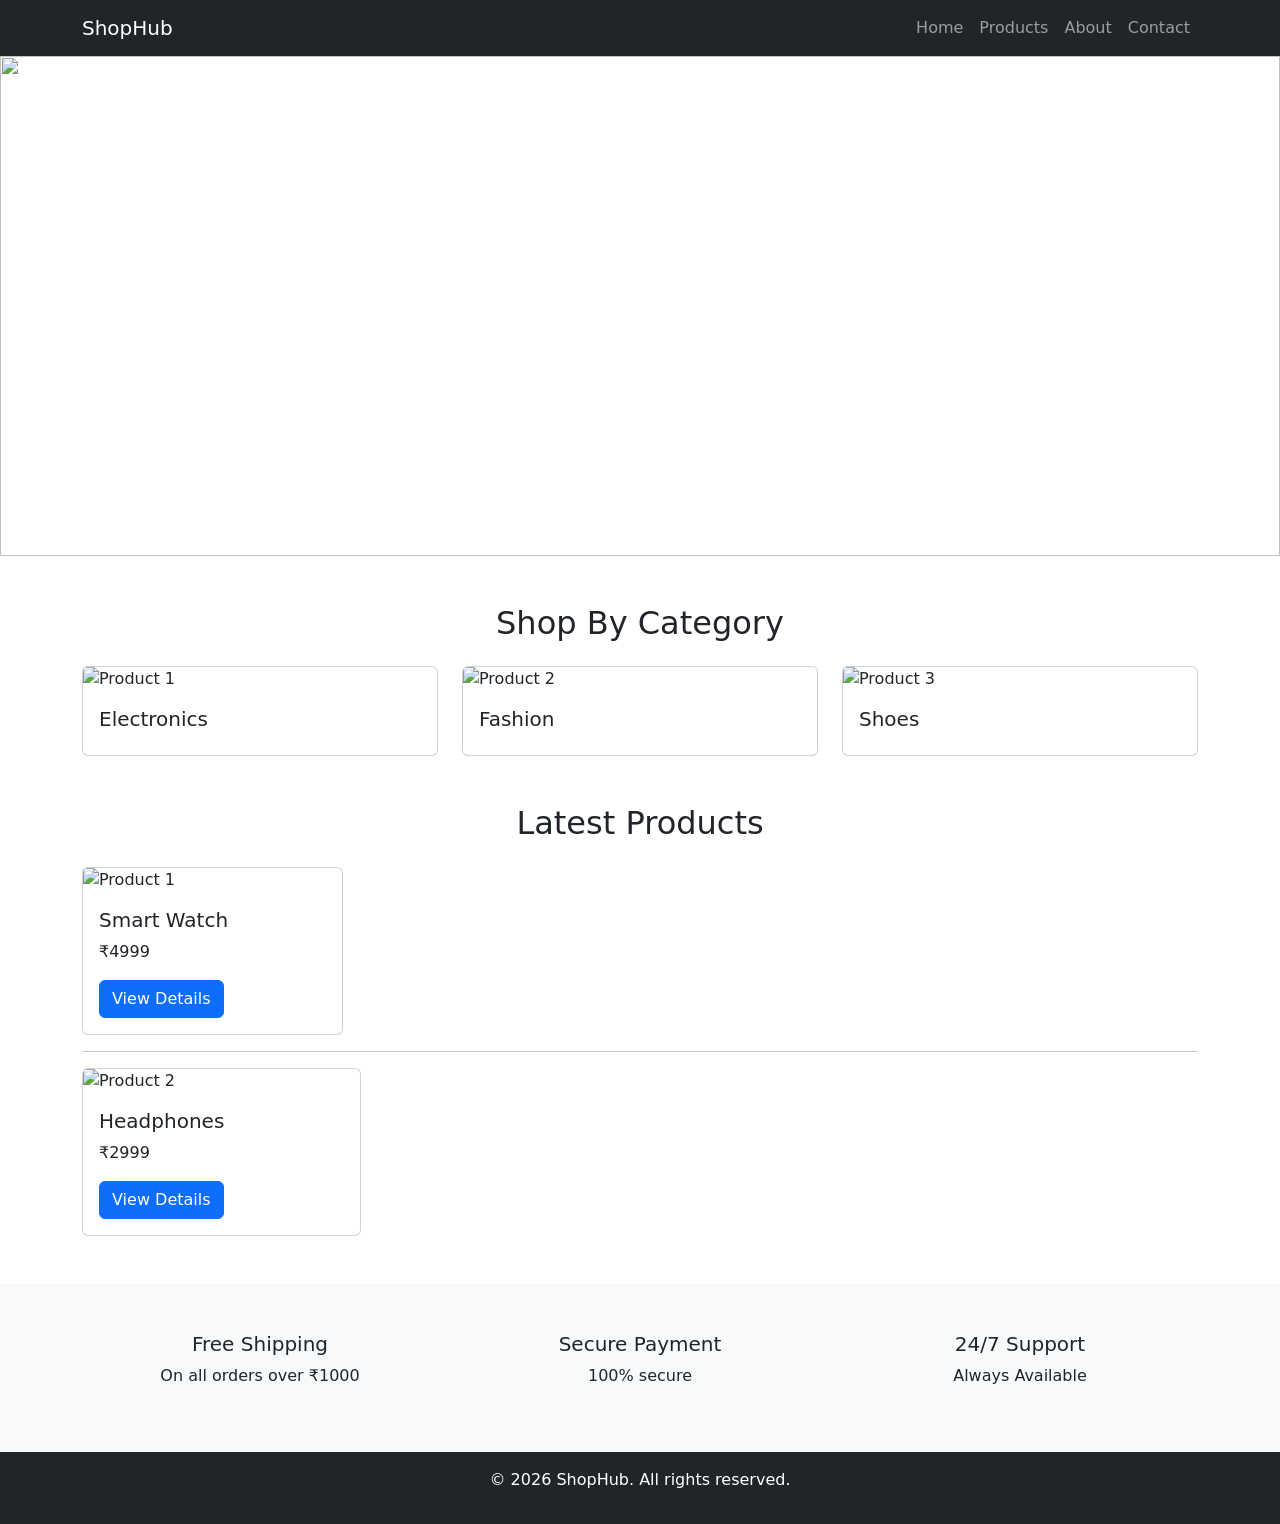
==== index.html @ 5c11780f "Add files via upload" ====
<!DOCTYPE html>
<html lang="en">
<head>
    <meta charset="UTF-8">
    <meta name="viewport" content="width=device-width, initial-scale=1.0">
    <title>E-Commerce Store</title>
    <link href="https://cdn.jsdelivr.net/npm/bootstrap@5.3.3/dist/css/bootstrap.min.css" rel="stylesheet">
    
    <link rel="stylesheet" href="css/style.css">
</head>

<body>
    <nav class="navbar navbar-expand-lg navbar-dark bg-dark">
        <div class="container">
            <a class="navbar-brand" href="#">ShopHub</a>
            
            <button class="navbar-toggler" type="button" data-bs-toggle="collapse" data-bs-target="#menu" aria-controls="navbarNav" aria-expanded="false" aria-label="Toggle navigation">
                <span class="navbar-toggler-icon"></span>
            </button>
            <div class="collapse navbar-collapse" id="menu">
                <ul class="navbar-nav ms-auto">
                    <li class="nav-item">
                        <a class="nav-link" href="index.html">Home</a>
                    </li>
                    <li class="nav-item">
                        <a class="nav-link" href="products.html">Products</a>
                    </li>
                    <li class="nav-item">
                        <a class="nav-link" href="about.html">About</a>
                    </li>
                    <li class="nav-item">
                        <a class="nav-link" href="contact.html">Contact</a>
                    </li>
                </ul>
            </div>
        </div>
    </nav>

    <div id="carouselExampleIndicators" class="carousel slide" data-bs-ride="carousel">
        <div class="carousel-inner">
            
            <div class="carousel-item active">
                <img src="images/slide1.jpg" class="d-block w-100" height="500">
                </div>
            <div class="carousel-caption d-none d-md-block">
                    <h5>Discover the Latest Trends</h5>
                    <p>Shop the newest arrivals in fashion, electronics, and more.</p>
                </div>
            </div>
            <div class="carousel-item">
                <img src="images/slide2.jpg" class="d-block w-100" height="500">
                <div class="carousel-caption d-none d-md-block">
                    <h5>Exclusive Deals Just for You</h5>
                    <p>Enjoy special discounts and offers on your favorite products.</p>
                </div>
            </div>
            <div class="carousel-item">
                <img src="images/slide3.jpg" class="d-block w-100" height="500">
                <div class="carousel-caption d-none d-md-block">
                    <h5>Shop with Confidence</h5>
                    <p>Experience secure shopping and fast delivery on all orders.</p>
                </div>
            </div>
        </div>
        <button class="carousel-control-prev" type="button" data-bs-target="#carouselExampleIndicators" data-bs-slide="prev">
            <span class="carousel-control-prev-icon" aria-hidden="true"></span>
            <span class="carousel-control-prev-icon">Previous</span>
        </button>
        <button class="carousel-control-next" type="button" data-bs-target="#carouselExampleIndicators" data-bs-slide="next">
            <span class="carousel-control-next-icon" aria-hidden="true"></span>
            <span class="carousel-control-next-icon">Next</span>    
        </button>
    </div>
    <section class="container my-5">
        <h2 class="text-center mb-4">Shop By Category</h2>
        <div class="row">
            <div class="col-md-4">
                <div class="card">
                    <img src="images/electronics.png" class="card-img-top" alt="Product 1">
                    <div class="card-body">
                        <h5> Electronics</h5>
                    </div>
                </div>
            </div>
            <div class="col-md-4">
                <div class="card">
                    <img src="images/fashion.jpg" class="card-img-top" alt="Product 2">
                    <div class="card-body">
                        <h5>Fashion</h5>
                    </div>
                </div>
            </div>
            <div class="col-md-4">
                <div class="card">
                    <img src="images/shoes.jpg" class="card-img-top" alt="Product 3">
                    <div class="card-body">
                        <h5>Shoes</h5>
                    </div>
                </div>
            </div>
        </div>
    </section>

    <section class="container my-5">
        <h2 class="text-center mb-4">Latest Products</h2>
        <div class="row">
            <div class="col-md-3">
                <div class="card">
                    <img src="images/product1.jpg" class="card-img-top" alt="Product 1">
                    <div class="card-body">
                        <h5>Smart Watch</h5>
                        <p>₹4999</p>
                        <button class="btn btn-primary">View Details</button>
                    </div>
                    </div>
                </div>
            </div>
            <hr>
            <div class="col-md-3">
                <div class="card">
                    <img src="images/product2.jpeg" class="card-img-top" alt="Product 2">
                    <div class="card-body">
                        <h5>Headphones</h5>
                        <p>₹2999</p>
                        <button class="btn btn-primary">View Details</button>
                    </div>
                </div>
            </div>
        </div>
    </section>

    <section class="bg-light py-5">
    <div class="container">
        <div class= "row text-center">
            <div class="col-md-4">
                <h5>Free Shipping</h5>
                <p>On all orders over ₹1000</p>
            </div>
            <div class="col-md-4">
                <h5>Secure Payment</h5>
                <p>100% secure</p>
            </div>
            <div class="col-md-4">
                <h5>24/7 Support</h5>
                <p>Always Available</p>
            </div>
    </div>
    </div>
    </section>

    <footer class="bg-dark text-white text-center py-3">
        <p>&copy; 2026 ShopHub. All rights reserved.</p>
    </footer>

    <button id="topBtn">

    </button>
    <script src="https://cdn.jsdelivr.net/npm/bootstrap@5.3.3/dist/js/bootstrap.bundle.min.js"></script>
    <script>
        let topBtn = document.getElementById("topBtn");
        window.onscroll = function(){
            if(window.scrollY>200)
            {
                topBtn.style.display = "block";
            }
            else{
                topBtn.style.display = "none";
            }
        }
        topBtn.onClick = function(){
            window.scrollTo({top:0, behavior:"smooth"});
        }
    </script>
</body>
</html>
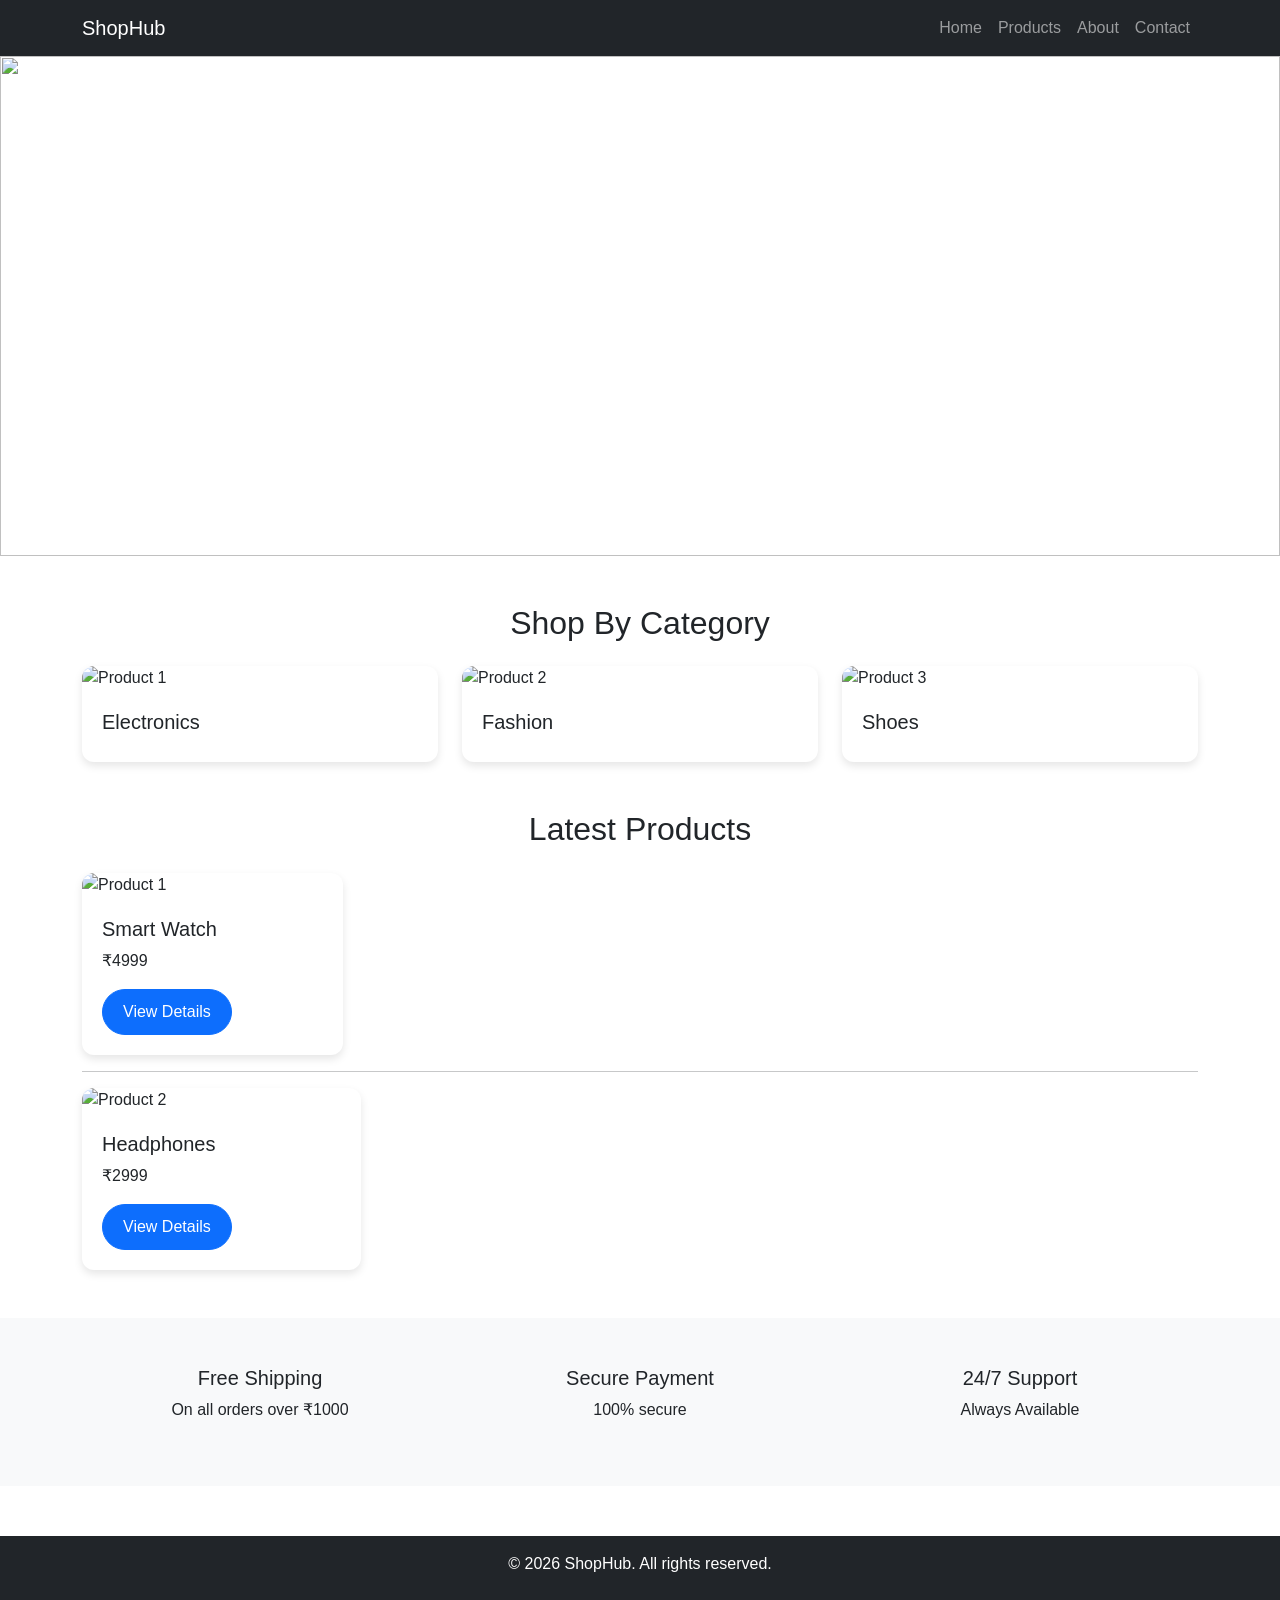
==== commit 6dfa9995: "Fix HTML encoding issues in index.html" ====
--- a/index.html
+++ b/index.html
@@ -6,7 +6,7 @@
     <title>E-Commerce Store</title>
     <link href="https://cdn.jsdelivr.net/npm/bootstrap@5.3.3/dist/css/bootstrap.min.css" rel="stylesheet">
     
-    <link rel="stylesheet" href="css/style.css">
+    <link rel="stylesheet" href="style.css">
 </head>
 
 <body>
@@ -172,4 +172,4 @@
         }
     </script>
 </body>
-</html>+</html>
--- a/style.css
+++ b/style.css
@@ -0,0 +1,71 @@
+body{
+    font-family: Arial, sans-serif;
+}
+
+.card{
+    transition: 0.3s;
+    box-shadow: 0 4px 8px rgba(0,0,0,0.1);
+    border: none;
+    border-radius: 12px;
+    overflow: hidden;
+}
+
+.card:hover{
+    transform:scale(1.05);   
+    transform: translateY(-5px);
+}
+
+.product-card img{
+    height: 250px;
+    object-fit: cover;
+}
+
+.product-image{
+    border-radius: 10px;
+}
+
+.card-image{
+    height: 200px;
+    object-fit: cover;
+}
+
+.card-body{
+    padding: 20px;
+}
+
+:root {
+  --primary: #0d6efd;
+  --secondary: #6c757d;
+  --success: #198754;
+}
+
+
+#topBtn{
+    display: none;
+    position: fixed;
+    bottom: 20px;
+    right: 20px;
+    padding: 10px 15px;
+    border: none;
+    background-color: #007bff;
+    color: white;
+    border-radius: 50%;
+    cursor: pointer;
+}
+
+.btn{
+    border-radius: 25px;
+}
+
+.btn-primary{
+    padding: 10px 20px;
+}
+
+.btn-sm{
+    width:35px;
+}
+
+footer{
+    margin-top: 50px;
+}
+
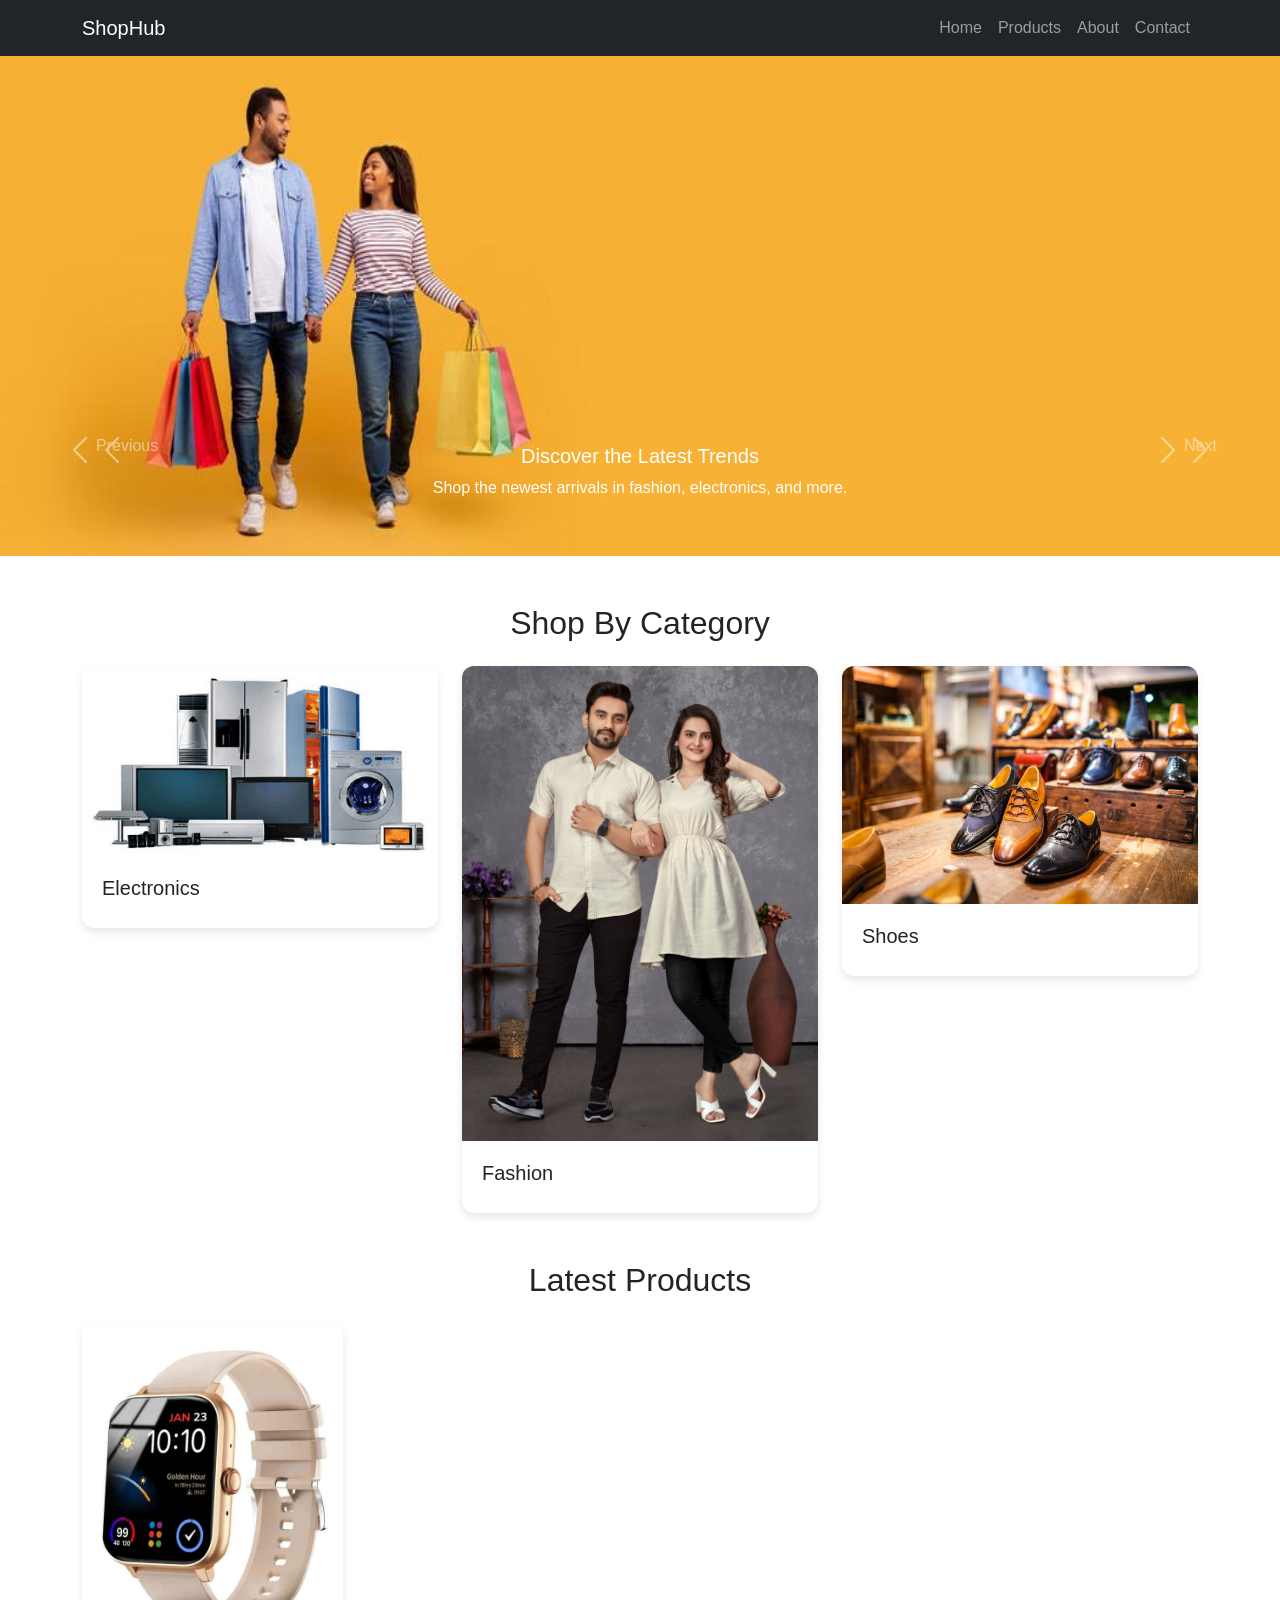
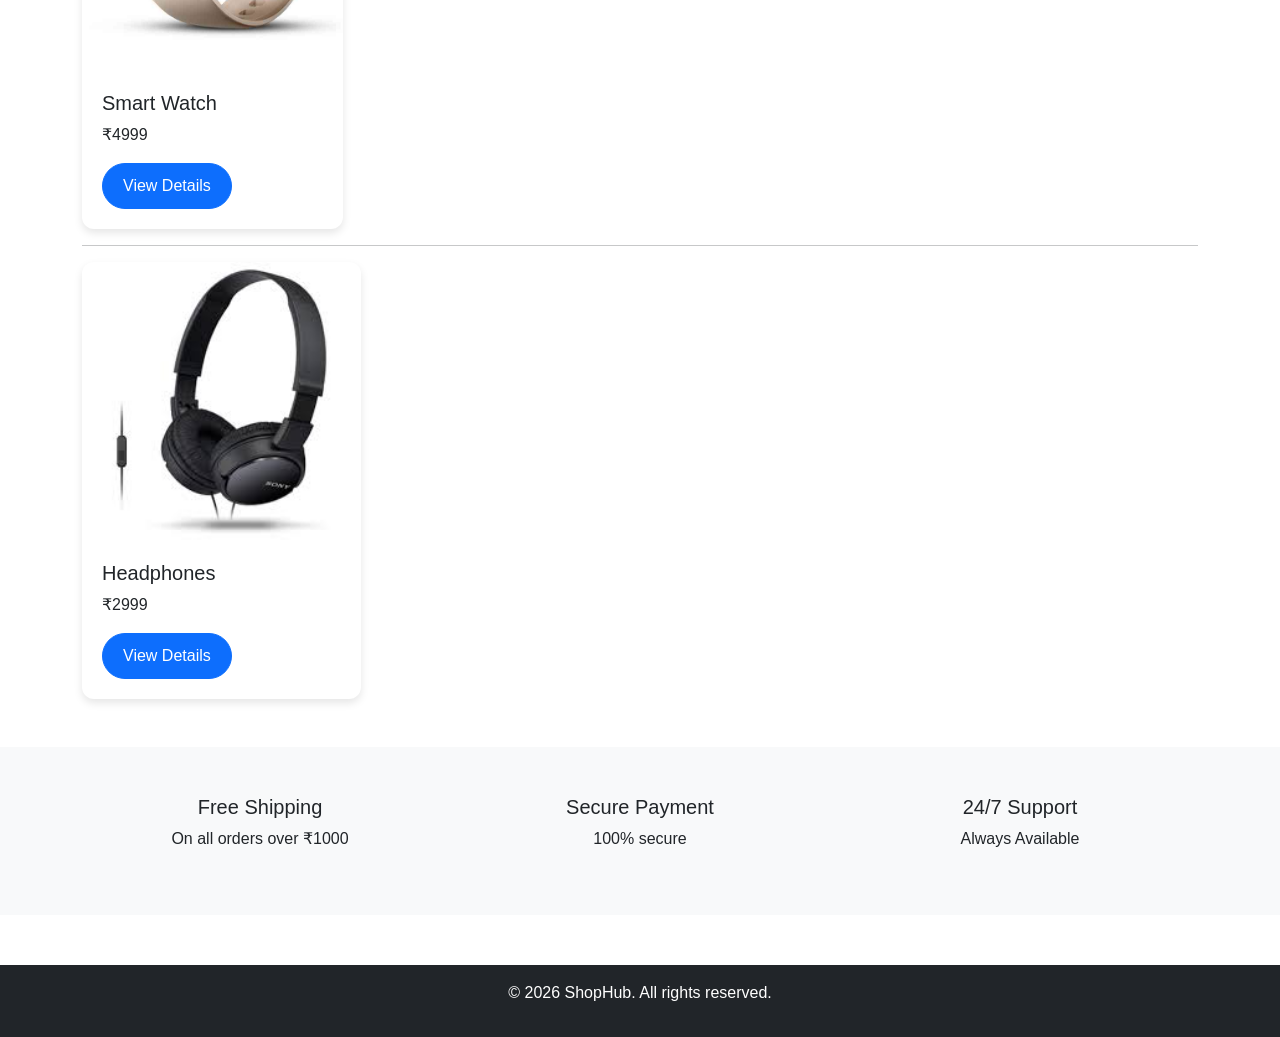
==== commit 01685a2e: "Update index.html" ====
--- a/index.html
+++ b/index.html
@@ -40,7 +40,7 @@
         <div class="carousel-inner">
             
             <div class="carousel-item active">
-                <img src="images/slide1.jpg" class="d-block w-100" height="500">
+                <img src="slide1.jpg" class="d-block w-100" height="500">
                 </div>
             <div class="carousel-caption d-none d-md-block">
                     <h5>Discover the Latest Trends</h5>
@@ -48,14 +48,14 @@
                 </div>
             </div>
             <div class="carousel-item">
-                <img src="images/slide2.jpg" class="d-block w-100" height="500">
+                <img src="slide2.jpg" class="d-block w-100" height="500">
                 <div class="carousel-caption d-none d-md-block">
                     <h5>Exclusive Deals Just for You</h5>
                     <p>Enjoy special discounts and offers on your favorite products.</p>
                 </div>
             </div>
             <div class="carousel-item">
-                <img src="images/slide3.jpg" class="d-block w-100" height="500">
+                <img src="slide3.jpg" class="d-block w-100" height="500">
                 <div class="carousel-caption d-none d-md-block">
                     <h5>Shop with Confidence</h5>
                     <p>Experience secure shopping and fast delivery on all orders.</p>
@@ -76,7 +76,7 @@
         <div class="row">
             <div class="col-md-4">
                 <div class="card">
-                    <img src="images/electronics.png" class="card-img-top" alt="Product 1">
+                    <img src="electronics.png" class="card-img-top" alt="Product 1">
                     <div class="card-body">
                         <h5> Electronics</h5>
                     </div>
@@ -84,7 +84,7 @@
             </div>
             <div class="col-md-4">
                 <div class="card">
-                    <img src="images/fashion.jpg" class="card-img-top" alt="Product 2">
+                    <img src="fashion.jpg" class="card-img-top" alt="Product 2">
                     <div class="card-body">
                         <h5>Fashion</h5>
                     </div>
@@ -92,7 +92,7 @@
             </div>
             <div class="col-md-4">
                 <div class="card">
-                    <img src="images/shoes.jpg" class="card-img-top" alt="Product 3">
+                    <img src="shoes.jpg" class="card-img-top" alt="Product 3">
                     <div class="card-body">
                         <h5>Shoes</h5>
                     </div>
@@ -106,7 +106,7 @@
         <div class="row">
             <div class="col-md-3">
                 <div class="card">
-                    <img src="images/product1.jpg" class="card-img-top" alt="Product 1">
+                    <img src="product1.jpg" class="card-img-top" alt="Product 1">
                     <div class="card-body">
                         <h5>Smart Watch</h5>
                         <p>₹4999</p>
@@ -118,7 +118,7 @@
             <hr>
             <div class="col-md-3">
                 <div class="card">
-                    <img src="images/product2.jpeg" class="card-img-top" alt="Product 2">
+                    <img src="product2.jpeg" class="card-img-top" alt="Product 2">
                     <div class="card-body">
                         <h5>Headphones</h5>
                         <p>₹2999</p>
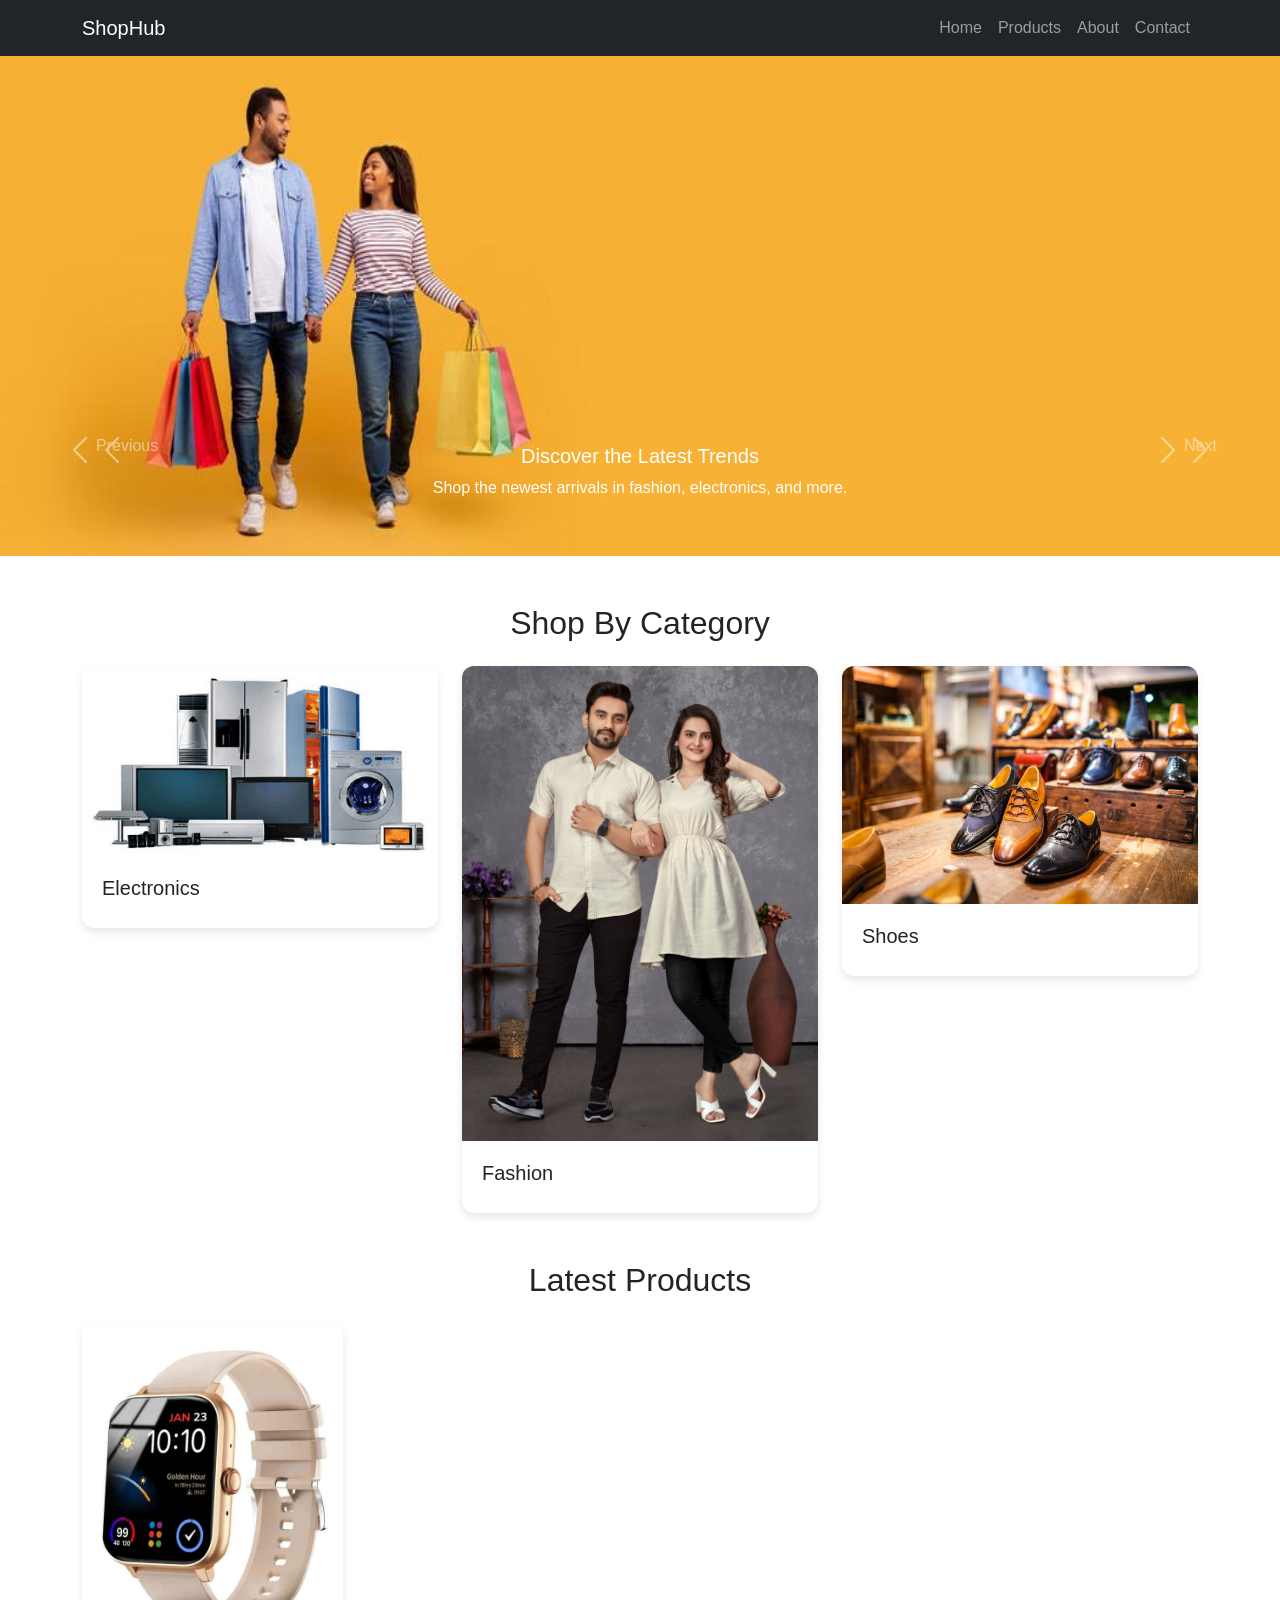
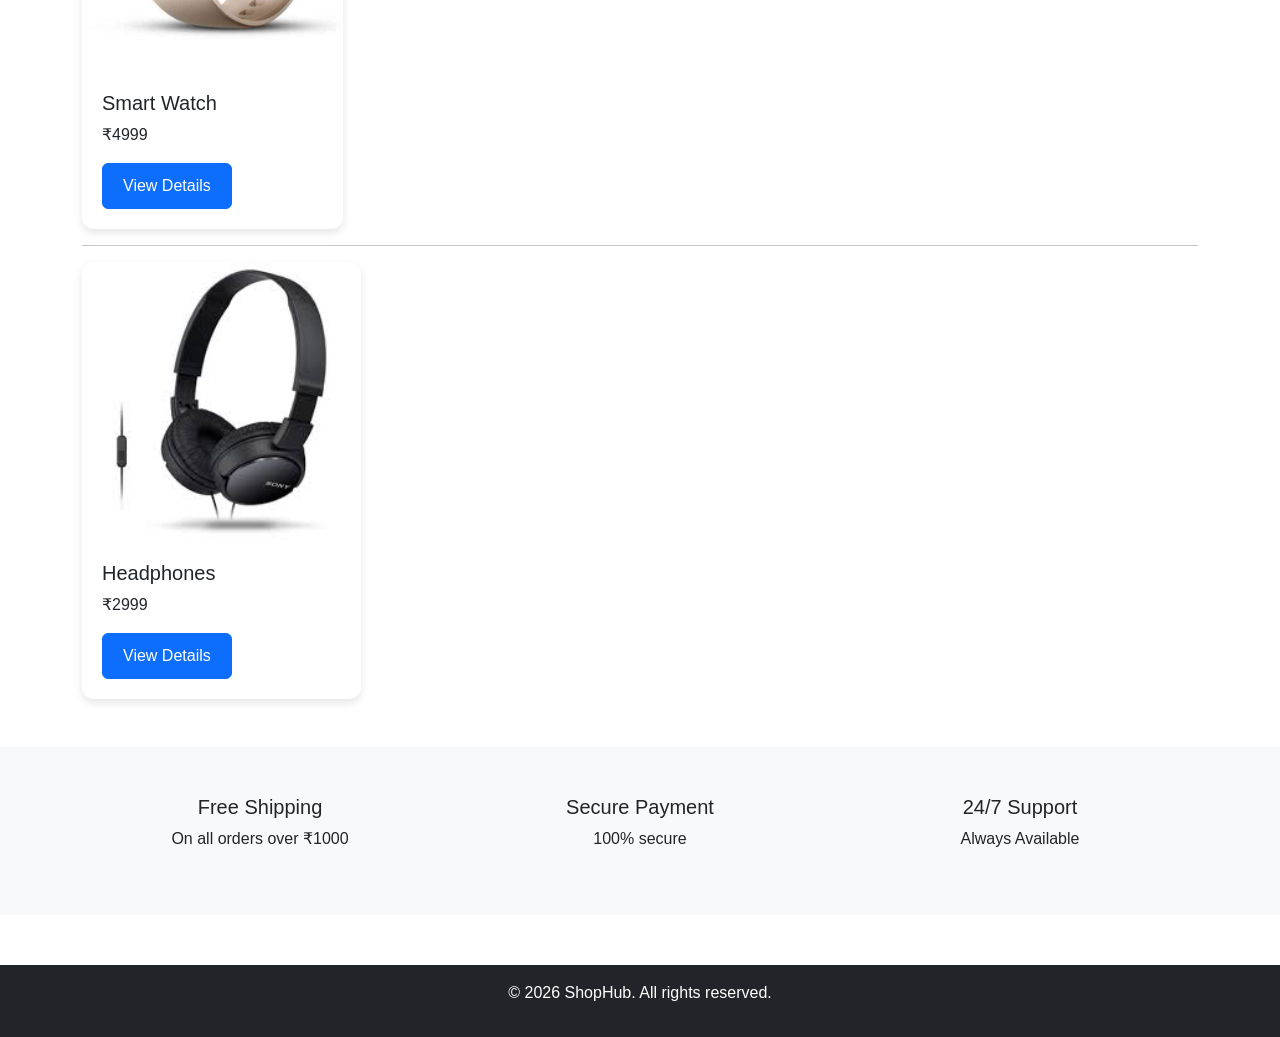
==== commit 97d6565f: "Update index.html" ====
--- a/index.html
+++ b/index.html
@@ -13,11 +13,7 @@
     <nav class="navbar navbar-expand-lg navbar-dark bg-dark">
         <div class="container">
             <a class="navbar-brand" href="#">ShopHub</a>
-            
-            <button class="navbar-toggler" type="button" data-bs-toggle="collapse" data-bs-target="#menu" aria-controls="navbarNav" aria-expanded="false" aria-label="Toggle navigation">
-                <span class="navbar-toggler-icon"></span>
-            </button>
-            <div class="collapse navbar-collapse" id="menu">
+        
                 <ul class="navbar-nav ms-auto">
                     <li class="nav-item">
                         <a class="nav-link" href="index.html">Home</a>
@@ -33,7 +29,6 @@
                     </li>
                 </ul>
             </div>
-        </div>
     </nav>
 
     <div id="carouselExampleIndicators" class="carousel slide" data-bs-ride="carousel">
@@ -110,7 +105,10 @@
                     <div class="card-body">
                         <h5>Smart Watch</h5>
                         <p>₹4999</p>
-                        <button class="btn btn-primary">View Details</button>
+                        <a href="product-details.html?id=1"
+                           class="btn btn-primary">
+                           View Details
+                        </a>
                     </div>
                     </div>
                 </div>
@@ -122,7 +120,10 @@
                     <div class="card-body">
                         <h5>Headphones</h5>
                         <p>₹2999</p>
-                        <button class="btn btn-primary">View Details</button>
+                        <a href="product-details.html?id=1"
+                           class="btn btn-primary">
+                           View Details
+                        </a>
                     </div>
                 </div>
             </div>
@@ -167,7 +168,7 @@
                 topBtn.style.display = "none";
             }
         }
-        topBtn.onClick = function(){
+        topBtn.onclick = function(){
             window.scrollTo({top:0, behavior:"smooth"});
         }
     </script>
--- a/style.css
+++ b/style.css
@@ -53,18 +53,14 @@
     cursor: pointer;
 }
 
-.btn{
-    border-radius: 25px;
+.btn-outline-danger{
+    white-space: nowrap;
 }
 
 .btn-primary{
     padding: 10px 20px;
 }
 
-.btn-sm{
-    width:35px;
-}
-
 footer{
     margin-top: 50px;
 }
